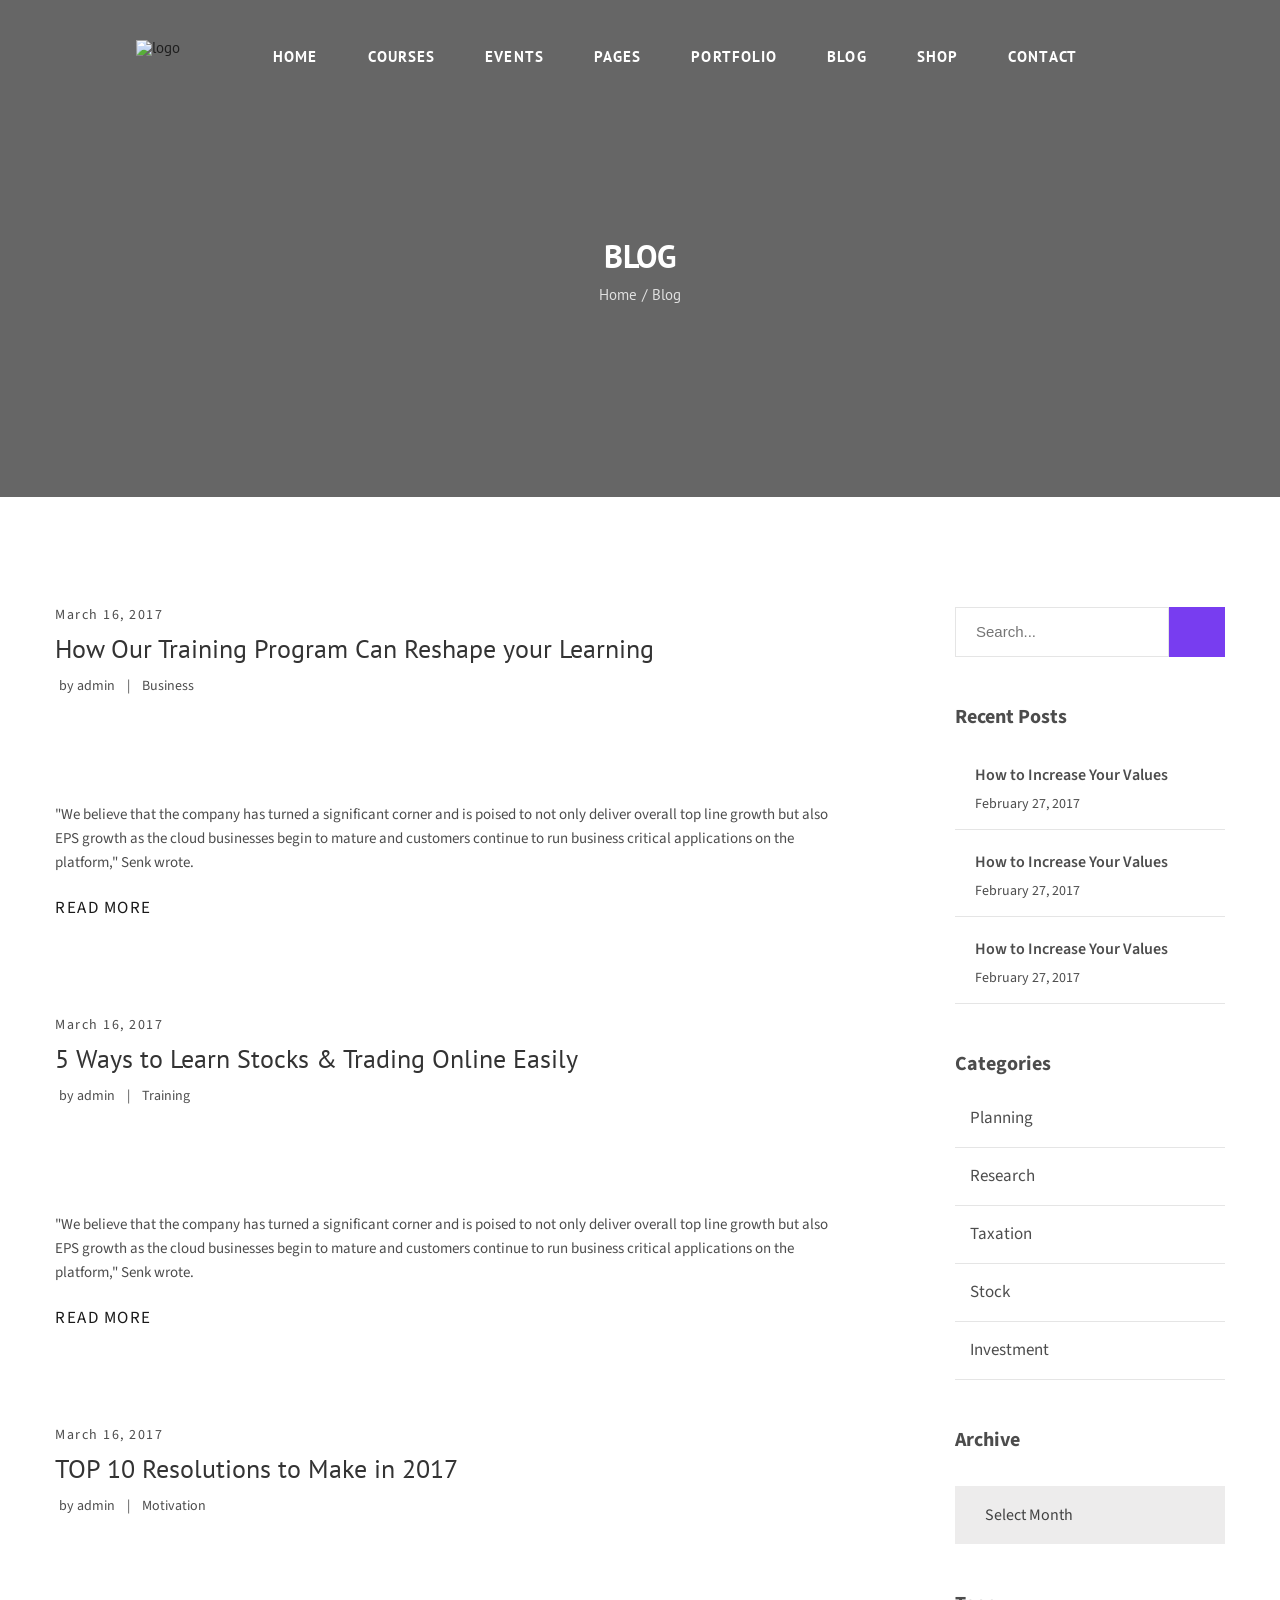
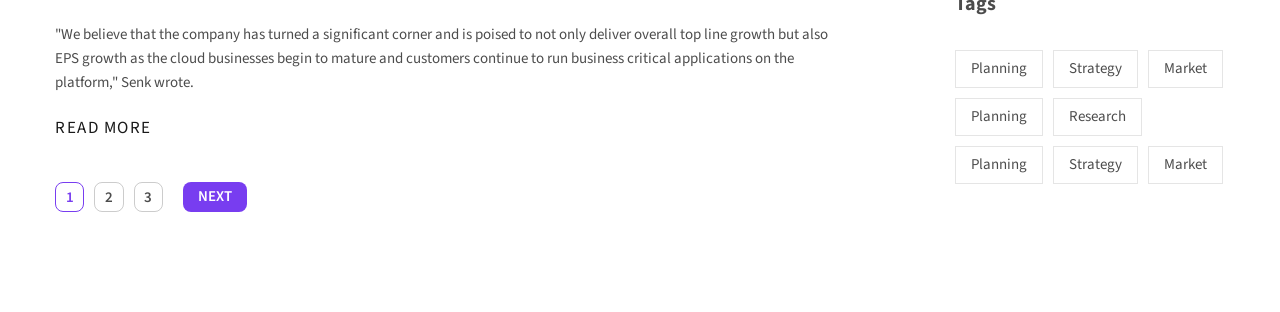
==== blog.html @ 6e0745ea "first commit" ====
<!doctype html>
<html lang="en">
    <head>
        <meta charset="UTF-8" />
        <meta name="viewport" content="width=device-width, initial-scale=1.0" />
        <title>Scholars - Education, University & LMS HTML Template</title>
        <link rel="preconnect" href="https://fonts.googleapis.com" />
        <link rel="preconnect" href="https://fonts.gstatic.com" crossorigin />
        <link
            href="https://fonts.googleapis.com/css2?family=PT+Sans:ital,wght@0,400;0,700;1,400;1,700&family=Source+Sans+3:ital,wght@0,200..900;1,200..900&display=swap"
            rel="stylesheet"
        />
        <link
            rel="stylesheet"
            href="https://cdnjs.cloudflare.com/ajax/libs/font-awesome/7.0.1/css/all.min.css"
            integrity="sha512-2SwdPD6INVrV/lHTZbO2nodKhrnDdJK9/kg2XD1r9uGqPo1cUbujc+IYdlYdEErWNu69gVcYgdxlmVmzTWnetw=="
            crossorigin="anonymous"
            referrerpolicy="no-referrer"
        />
        <link rel="stylesheet" href="css/reset.css" />
        <link rel="stylesheet" href="css/style.css" />
    </head>
    <body>
        <div class="banner banner-blog">
            <div class="header">
                <a
                    href="https://themazine.com/html/scholars-lms/index.html"
                    class="logo"
                >
                    <img
                        src="https://themazine.com/html/scholars-lms/images/logo/logo.png"
                        alt="logo"
                        srcset=""
                    />
                </a>
                <ul class="navbar">
                    <li>HOME</li>
                    <li>COURSES</li>
                    <li>EVENTS</li>
                    <li>PAGES</li>
                    <li>PORTFOLIO</li>
                    <li>BLOG</li>
                    <li>SHOP</li>
                    <li>CONTACT</li>
                </ul>
                <div class="action">
                    <i class="fa-solid fa-magnifying-glass"></i>
                    <i class="fa-solid fa-cart-shopping"></i>
                </div>
            </div>
            <div class="banner-title">
                <h2>Blog</h2>
                <ul class="banner-breadcrumb">
                    <li><a href="">Home</a></li>
                    <li><a href="">Blog</a></li>
                </ul>
            </div>
        </div>
        <div class="main">
            <div class="blog-content">
                <ul class="blog-list">
                    <li class="blog-item">
                        <span class="blog-date">March 16, 2017</span>
                        <h4 class="blog-title">
                            How Our Training Program Can Reshape your Learning
                        </h4>
                        <div class="blog-author">
                            <span>by admin</span>
                            <span>|</span>
                            <span>Business</span>
                        </div>
                        <div class="blog-img-wrapper">
                            <img
                                src="https://themazine.com/html/scholars-lms/images/blog/4.jpg"
                                alt=""
                                class="blog-img"
                                width="100%"
                            />
                        </div>
                        <p class="blog-description">
                            "We believe that the company has turned a
                            significant corner and is poised to not only deliver
                            overall top line growth but also EPS growth as the
                            cloud businesses begin to mature and customers
                            continue to run business critical applications on
                            the platform," Senk wrote.
                        </p>
                        <a class="blog-detail-link">READ MORE</a>
                    </li>
                    <li class="blog-item">
                        <span class="blog-date">March 16, 2017</span>
                        <h4 class="blog-title">
                            5 Ways to Learn Stocks & Trading Online Easily
                        </h4>
                        <div class="blog-author">
                            <span>by admin</span>
                            <span>|</span>
                            <span>Training</span>
                        </div>
                        <div class="blog-img-wrapper">
                            <img
                                src="https://themazine.com/html/scholars-lms/images/blog/5.jpg"
                                alt=""
                                class="blog-img"
                            />
                        </div>
                        <p class="blog-description">
                            "We believe that the company has turned a
                            significant corner and is poised to not only deliver
                            overall top line growth but also EPS growth as the
                            cloud businesses begin to mature and customers
                            continue to run business critical applications on
                            the platform," Senk wrote.
                        </p>
                        <a class="blog-detail-link">READ MORE</a>
                    </li>
                    <li class="blog-item">
                        <span class="blog-date">March 16, 2017</span>
                        <h4 class="blog-title">
                            TOP 10 Resolutions to Make in 2017
                        </h4>
                        <div class="blog-author">
                            <span>by admin</span>
                            <span>|</span>
                            <span>Motivation</span>
                        </div>
                        <div class="blog-img-wrapper">
                            <img
                                src="https://themazine.com/html/scholars-lms/images/blog/6.jpg"
                                alt=""
                                class="blog-img"
                            />
                        </div>
                        <p class="blog-description">
                            "We believe that the company has turned a
                            significant corner and is poised to not only deliver
                            overall top line growth but also EPS growth as the
                            cloud businesses begin to mature and customers
                            continue to run business critical applications on
                            the platform," Senk wrote.
                        </p>
                        <a class="blog-detail-link">READ MORE</a>
                    </li>
                </ul>
                <div class="paging">
                    <ul class="page-list">
                        <li class="page-item"><a href="">1</a></li>
                        <li class="page-item"><a href="">2</a></li>
                        <li class="page-item"><a href="">3</a></li>
                    </ul>
                    <a class="page-btn" href="">NEXT</a>
                </div>
            </div>
            <div class="blog-sidebar">
                <div class="blog-search">
                    <input type="text" placeholder="Search..." />
                    <button>
                        <i
                            class="blog-search-icon fa-solid fa-magnifying-glass"
                        ></i>
                    </button>
                </div>
                <div class="sidebar-item">
                    <h5 class="title">Recent Posts</h5>
                    <ul class="recent-posts">
                        <li class="post-item">
                            <img
                                class="post-img"
                                src="https://themazine.com/html/scholars-lms/images/blog/7.jpg"
                                alt=""
                            />
                            <div class="post-info">
                                <a href="" class="post-title"
                                    >How to Increase Your Values
                                </a>
                                <span class="post-date">February 27, 2017</span>
                            </div>
                        </li>
                        <li class="post-item">
                            <img
                                class="post-img"
                                src="https://themazine.com/html/scholars-lms/images/blog/8.jpg"
                                alt=""
                            />
                            <div class="post-info">
                                <a href="" class="post-title"
                                    >How to Increase Your Values
                                </a>
                                <span class="post-date">February 27, 2017</span>
                            </div>
                        </li>
                        <li class="post-item">
                            <img
                                class="post-img"
                                src="https://themazine.com/html/scholars-lms/images/blog/9.jpg"
                                alt=""
                            />
                            <div class="post-info">
                                <a href="" class="post-title"
                                    >How to Increase Your Values
                                </a>
                                <span class="post-date">February 27, 2017</span>
                            </div>
                        </li>
                    </ul>
                </div>
                <div class="sidebar-item">
                    <h5 class="title">Categories</h5>
                    <ul class="blog-category-list">
                        <li class="blog-category-item">
                            <i class="fa fa-angle-right"></i>
                            <a href="">Planning</a>
                        </li>
                        <li class="blog-category-item">
                            <i class="fa fa-angle-right"></i>
                            <a href="">Research</a>
                        </li>
                        <li class="blog-category-item">
                            <i class="fa fa-angle-right"></i>
                            <a href="">Taxation</a>
                        </li>
                        <li class="blog-category-item">
                            <i class="fa fa-angle-right"></i>
                            <a href="">Stock</a>
                        </li>
                        <li class="blog-category-item">
                            <i class="fa fa-angle-right"></i>
                            <a href="">Investment</a>
                        </li>
                    </ul>
                </div>
                <div class="sidebar-item">
                    <h5 class="title">Archive</h5>
                    <div class="archive-select">
                        <span>Select Month</span>
                        <i class="fa-solid fa-angle-down"></i>
                    </div>
                </div>
                <div class="sidebar-item">
                    <h5 class="title">Tags</h5>
                    <ul class="tag-list">
                        <li class="tag-item"><a href="">Planning</a></li>
                        <li class="tag-item"><a href="">Strategy</a></li>
                        <li class="tag-item"><a href="">Market</a></li>
                        <li class="tag-item"><a href="">Planning</a></li>
                        <li class="tag-item"><a href="">Research</a></li>
                        <li class="tag-item"><a href="">Planning</a></li>
                        <li class="tag-item"><a href="">Strategy</a></li>
                        <li class="tag-item"><a href="">Market</a></li>
                    </ul>
                </div>
            </div>
        </div>
    </body>
</html>
---- css/style.css ----
* {
    box-sizing: border-box;
}

:root {
    --course-item-gap: 30px;
    --purple: #783df0;
    --red: #b80257;
    --black1: rgba(0, 0, 0, 0.1);
    --black6: rgba(0, 0, 0, 0.6);
    --black7: rgba(0, 0, 0, 0.7);
    --black8: rgba(0, 0, 0, 0.8);
    --black9: rgba(0, 0, 0, 0.9);
}

html {
    font-size: 62.5%;
}

body {
    font-family: "Source Sans 3", sans-serif;
    color: var(--black7);
    font-size: 1.5rem;
}

h1,
h2,
h3,
h4,
h6 {
    font-family: "PT Sans", sans-serif;
}

a,
button {
    text-decoration: none;
    color: inherit;
    font-size: inherit;
    font-weight: inherit;
    font-family: inherit;
}

input:focus::placeholder {
    opacity: 0;
}

input:focus {
    outline: none;
}

.banner {
    width: 100%;
    height: 496.609px;
    background-repeat: no-repeat;
    background-size: cover;
    background-position: center;
    display: flex;
    flex-direction: column;
    font-family: "PT Sans", sans-serif;
}

.banner-course {
    background-image: url("https://themazine.com/html/scholars-lms/images/home/banner-2.jpg");
}

.banner-blog {
    background-image: url("https://themazine.com/html/scholars-lms/images/home/banner-5.jpg");
}

.header {
    display: flex;
    justify-content: center;
    padding-top: 40px;
    background-color: var(--black6);
}

.header .logo {
    margin-right: 68px;
    padding-left: 3px;
}

.navbar {
    font-weight: 400px;
    color: white;
    font-weight: 700;
    display: flex;
    letter-spacing: 1.1px;
}
.navbar li {
    padding: 9px 25px;
}

.header .action {
    padding-top: 6px;
    padding-left: 20px;
    gap: 25px;
    display: flex;
    color: white;
}

.header .action i {
    font-size: 19px;
}

.banner-title {
    flex: 1;
    background-color: var(--black6);
    justify-content: center;
    align-items: center;
    display: flex;
    flex-direction: column;
    width: 100%;
    color: white;
    gap: 15px;
}

.banner-title h2 {
    font-size: 3.2rem;
    font-weight: 700;
    text-transform: uppercase;
}
.banner-breadcrumb {
    display: flex;
    gap: 5px;
    padding-bottom: 27px;
}
.banner-breadcrumb li:not(:last-child)::after {
    content: "/";
    margin-left: 5px;
    color: rgba(255, 255, 255, 0.8);
}

.banner-breadcrumb li a {
    text-decoration: none;
    color: rgba(255, 255, 255, 0.8);
}

.main {
    width: 100%;
    max-width: 1170px;
    margin: 0 auto;
    padding-top: 110px;
    padding-bottom: 100px;
    background-color: white;
    display: flex;
    gap: 30px;
}

.sidebar {
    width: 272px;
    display: flex;
    flex-direction: column;
    gap: 30px;
}

.search {
    position: relative;
    color: rgba(0, 0, 0, 0.5);
    font-size: 1.5rem;
}
.sidebar-search-input {
    height: 43px;
    width: 270px;
    border-radius: 20px;
    border: 1px solid rgba(0, 0, 0, 0.09);
    padding: 0 40px 0 20px;
    color: rgba(0, 0, 0, 0.5);
    font-size: 1.5rem;
}

.sidebar-search-icon {
    position: absolute;
    right: 20px;
    top: 14px;
    font-size: 15px;
}

.menu {
    display: flex;
    flex-direction: column;
    gap: 20px;
}

.menu-title {
    color: var(--black8);
    font-size: 1.6rem;
    font-weight: 700;
}
.menu-list {
    color: var(--black7);
    border: 1px solid rgba(0, 0, 0, 0.05);
    font-weight: 400;
}

.menu-list li {
    padding: 14px 25px;
    cursor: pointer;
}

.menu-list li:hover a {
    padding-left: 11px;
    color: var(--purple);
    transition: all 0.3s ease-in-out;
}

.menu-list li:not(:last-child) {
    border-bottom: 1px solid rgba(0, 0, 0, 0.05);
}

.course-content {
    display: flex;
    flex: 1;
    flex-direction: column;
    gap: 70px;
}

.course-category {
    display: flex;
    gap: 20px;
    justify-content: center;
}

.course-category li {
    padding: 0 14px;
    color: var(--black8);
    border-radius: 15px;
    line-height: 30px;
    cursor: pointer;
}

.course-category li:first-child,
.course-category li:hover {
    background-color: var(--purple);
    color: white;
}

.course-list {
    display: flex;
    flex-wrap: wrap;
    gap: var(--course-item-gap);
}

.course-item {
    width: calc((100% - var(--course-item-gap) * 2) / 3);
    display: flex;
    flex-direction: column;
    overflow: hidden;
}

.course-item .text {
    padding: 15px 20px;
    border: 1px solid #eeeeee;
    display: flex;
    flex-direction: column;
    gap: 20px;
    overflow: hidden;
}

.course-img-wrapper {
    overflow: hidden;
}

.course-item:hover .course-img {
    transform: scale(1.1);
    transition: all 0.4s ease-in-out;
}

.course-title {
    font-weight: 700;
    font-size: 1.8rem;
    color: #464646;
    line-height: 24px;
}

.course-description {
    color: #000;
    line-height: 22px;
}

.course-item-info {
    display: flex;
    align-items: center;
    gap: 10px;
    color: var(--black6);
}

.course-author-avatar {
    width: 40px;
    height: 40px;
    border-radius: 50%;
}

.course-author-name {
    font-size: 1.5rem;
    font-weight: 400;
}

.course-student-icon {
    line-height: 40px;
    font-size: 1.5rem;
}

.course-price {
    margin-left: auto;
    padding: 10px 20px;
    color: white;
    border-radius: 30px;
    text-transform: uppercase;
    cursor: pointer;
}

.free-price {
    background-color: var(--purple);
}

.have-price {
    background-color: var(--red);
    font-weight: 700;
}

.paging {
    display: flex;
    gap: 20px;
}

.page-list {
    display: flex;
    gap: 10px;
}

.page-item {
    border: 1px solid rgba(0, 0, 0, 0.2);
    font-weight: 600;
    border-radius: 8px;
    padding: 0 9.7px;
    height: 30px;
    line-height: 30px;
    text-align: center;
}

.page-item:first-child,
.page-item:hover {
    border-color: var(--purple);
    color: var(--purple);
}

.page-btn {
    padding: 0 15px;
    height: 30px;
    line-height: 30px;
    background-color: var(--purple);
    color: white;
    border-radius: 8px;
    font-weight: 600;
}

.footer {
    width: 100%;
    max-width: 1176px;
    margin: 0 auto;
    display: flex;
    justify-content: center;
    padding-top: 75px;
    padding-bottom: 150px;
    color: rgba(255, 255, 255, 0.6);
    font-size: 1.5rem;
    font-weight: 400;
    line-height: 22px;
    gap: 25px;
}

.footer-wrapper {
    background-color: rgb(21, 21, 21);
}

.footer-scholars {
    flex: 3.2;
    display: flex;
    flex-direction: column;
    gap: 20px;
}
.footer-scholars-description {
    font-size: 1.4rem;
}

.footer-app {
    display: flex;
    margin-top: 10px;
}

.footer-app-item {
    flex: 1;
}
.footer-app-item image {
    object-fit: cover;
}

.footer-nav {
    flex: 2;
    display: flex;
    flex-direction: column;
    gap: 30px;
}

.footer-nav-title,
.footer-subscribe-title {
    color: white;
    font-size: 2rem;
    font-weight: 700;
    line-height: 25px;
}

.footer-nav-item {
    line-height: 2;
}

.footer-nav-item:hover {
    color: var(--red);
}

.footer-subscribe {
    flex: 3.2;
    display: flex;
    flex-direction: column;
    gap: 30px;
}

.subscribe-input {
    width: 100%;
    padding: 13px 20px;
    border-radius: 20px;
    border: none;
    background-color: rgb(39, 39, 39);
    color: rgba(255, 255, 255, 0.6);
}

.subscribe-input:focus {
    outline: none;
}

.subscribe-btn {
    display: block;
    margin-top: 12px;
    background-color: rgb(184, 2, 87);
    border-radius: 30px;
    padding: 10px 28px;
    color: white;
    text-transform: uppercase;
    border: none;
    letter-spacing: 1.5px;
    cursor: pointer;
}

.subscribe-btn:hover {
    color: var(--red);
    background-color: white;
    transition-duration: 0.3s;
}

/* Blog */
.blog-content {
    flex: 1;
    display: flex;
    flex-direction: column;
    gap: 45px;
}

.blog-list {
    display: flex;
    flex-direction: column;
    gap: 100px;
}

.blog-date {
    letter-spacing: 1.5px;
    font-size: 1.4rem;
    font-weight: 400;
    color: var(--black7);
}

.blog-title {
    font-size: 2.6rem;
    font-weight: 400;
    color: var(--black8);
    margin-top: 14px;
}

.blog-author {
    display: flex;
    gap: 8px;
}

.blog-author span {
    color: var(--black7);
    font-size: 1.4rem;
    font-weight: 400;
    padding-left: 4px;
    margin-top: 17px;
}

.blog-img-wrapper {
    margin-top: 50px;
    overflow: hidden;
}

.blog-item:hover .blog-img {
    transform: scale(1.1);
    transition: all 0.4s ease-in-out;
}

.blog-item:hover .blog-title {
    color: var(--red);
}

.blog-description {
    font-size: 1.5rem;
    font-weight: 400;
    color: var(--black7);
    margin-top: 45px;
    padding-right: 80px;
    line-height: 24px;
}

.blog-detail-link {
    font-size: 1.7rem;
    font-weight: 400;
    color: var(--black9);
    display: block;
    margin-top: 25px;
    cursor: pointer;
    letter-spacing: 1.5px;
}

.blog-detail-link:hover {
    color: var(--purple);
}

.blog-sidebar {
    width: 270px;
    display: flex;
    flex-direction: column;
    gap: 50px;
}

.blog-search {
    display: flex;
    height: 50px;
}
.blog-search input {
    border: 1px solid var(--black1);
    font-size: 1.5rem;
    color: var(--black7);
    flex: 8;
    padding-left: 20px;
}
.blog-search button {
    flex: 2;
    background-color: var(--purple);
    border: none;
    display: flex;
}

.blog-search-icon {
    color: white;
    margin: auto;
}

.sidebar-item {
    display: flex;
    flex-direction: column;
}

.sidebar-item .title {
    font-size: 2rem;
    font-weight: 700;
    margin-bottom: 36px;
}

.recent-posts {
    display: flex;
    flex-direction: column;
    gap: 20px;
}

.post-item {
    display: flex;
    gap: 20px;
    padding-bottom: 18px;
    border-bottom: 1px solid var(--black1);
}

.post-info {
    display: flex;
    flex-direction: column;
    gap: 10px;
}

.post-title {
    font-size: 1.6rem;
    font-weight: 600;
    color: var(--black7);
    line-height: 24px;
}

.post-date {
    font-size: 1.4rem;
    font-weight: 400;
    color: var(--black7);
}

.blog-category-list {
    display: flex;
    flex-direction: column;
    gap: 20px;
}

.blog-category-item {
    cursor: pointer;
    display: flex;
    gap: 15px;
    border-bottom: 1px solid var(--black1);
    padding-bottom: 20px;
    align-items: baseline;
}

.blog-category-item a {
    font-size: 1.7rem;
    font-weight: 400;
    color: var(--black7);
}

.blog-category-item i {
    font-size: 1.3rem;
    color: var(--black6);
}

.blog-category-item:hover {
    padding-left: 15px;
    transition: all 0.3s ease-in-out;
}

.blog-category-item:hover :is(a, i) {
    color: var(--purple);
    transition: all 0.3s ease-in-out;
}

.archive-select {
    display: flex;
    align-items: center;
    justify-content: space-between;
    background-color: #edecec;
    padding-left: 30px;
    padding-right: 20px;
    cursor: pointer;
    font-size: 1.6rem;
    color: rgb(66, 66, 66);
    font-weight: 400px;
    height: 58px;
}

.archive-select i {
    font-size: 1.4rem;
}

.tag-list {
    display: flex;
    gap: 10px;
    flex-wrap: wrap;
}

.tag-item {
    font-size: 1.5rem;
    font-weight: 400;
    color: var(--black7);
    box-sizing: content-box;
    height: 36px;
    padding: 0 15px;
    line-height: 36px;
    border: 1px solid var(--black1);
    cursor: pointer;
}

.tag-item:hover {
    background-color: var(--purple);
    color: white;
    transition: all 0.3s ease-in-out;
}
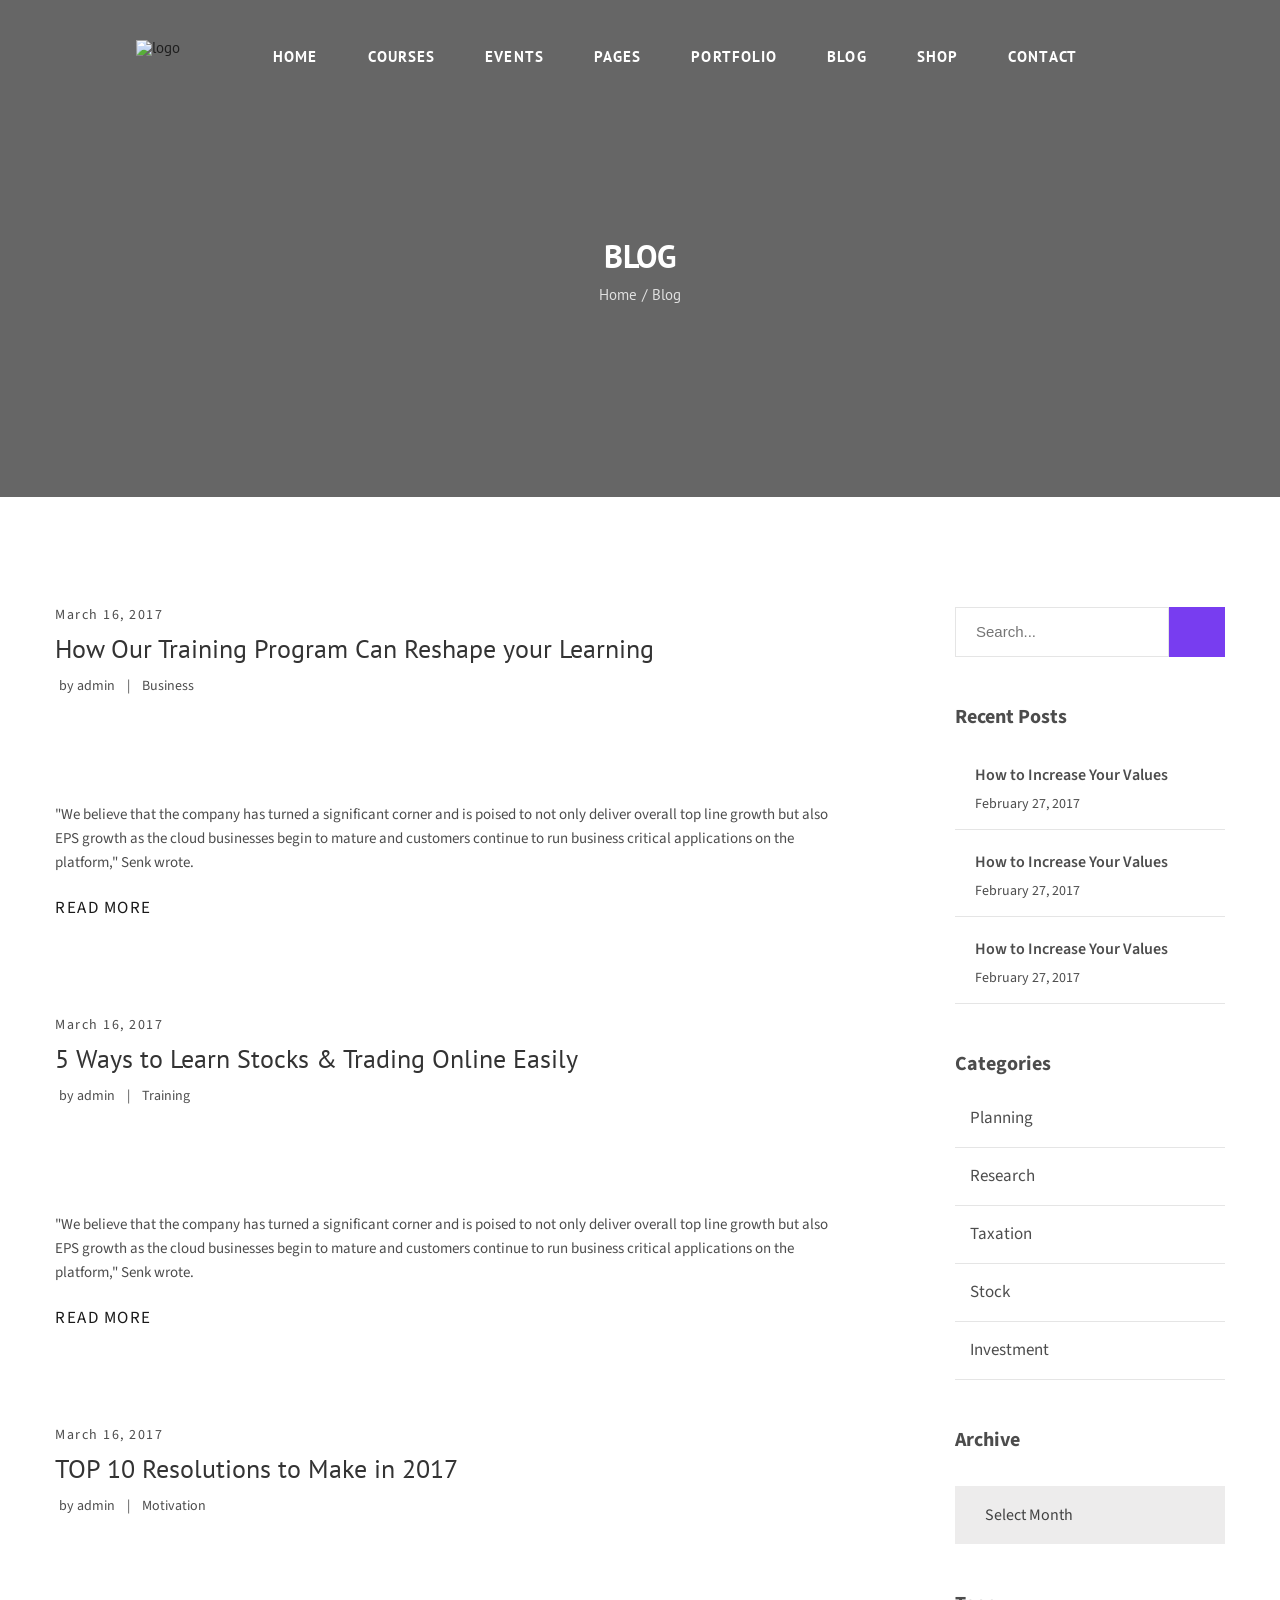
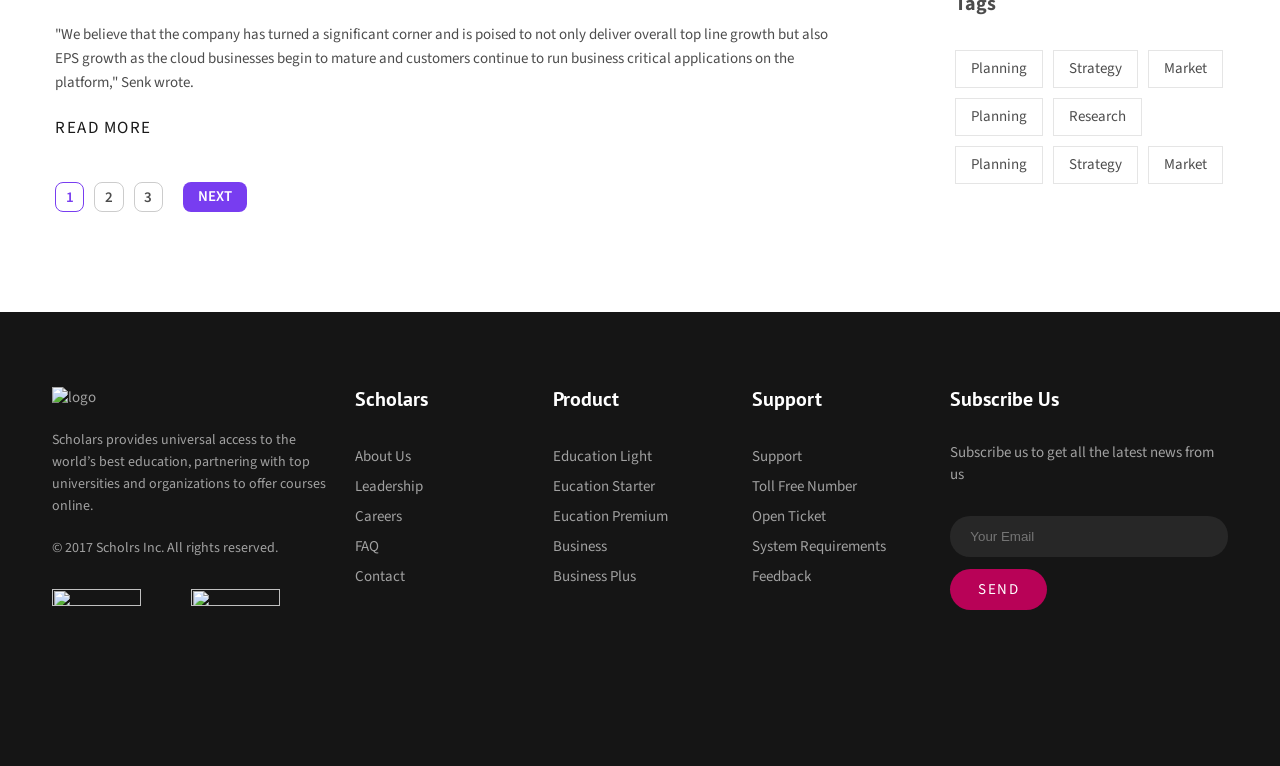
==== commit 1a11d480: "fix: -add a element to nav item - add footer for blog" ====
--- a/blog.html
+++ b/blog.html
@@ -251,5 +251,112 @@
                 </div>
             </div>
         </div>
+        <div class="footer-wrapper">
+            <div class="footer">
+                <div class="footer-scholars">
+                    <a
+                        href="https://themazine.com/html/scholars-lms/index.html"
+                        class="logo"
+                    >
+                        <img
+                            src="https://themazine.com/html/scholars-lms/images/logo/logo.png"
+                            alt="logo"
+                            srcset=""
+                        />
+                    </a>
+                    <p class="footer-scholars-description">
+                        Scholars provides universal access to the world’s best
+                        education, partnering with top universities and
+                        organizations to offer courses online.
+                    </p>
+                    <p class="footer-scholars-description">
+                        © 2017 Scholrs Inc. All rights reserved.
+                    </p>
+                    <ul class="footer-app">
+                        <li class="footer-app-item">
+                            <a href="https://www.apple.com/itunes/"
+                                ><img
+                                    src="https://themazine.com/html/scholars-lms/images/logo/android.png"
+                                    alt=""
+                                    height="80%"
+                                    width="80%"
+                                />
+                            </a>
+                        </li>
+                        <li class="footer-app-item">
+                            <a href="https://play.google.com/store/games"
+                                ><img
+                                    src="https://themazine.com/html/scholars-lms/images/logo/apple.png"
+                                    alt=""
+                                    height="80%"
+                                    width="80%"
+                            /></a>
+                        </li>
+                    </ul>
+                </div>
+                <div class="footer-nav">
+                    <h6 class="footer-nav-title">Scholars</h6>
+                    <ul class="footer-nav-list">
+                        <li class="footer-nav-item"><a href="">About Us</a></li>
+                        <li class="footer-nav-item">
+                            <a href="">Leadership</a>
+                        </li>
+                        <li class="footer-nav-item"><a href="">Careers</a></li>
+                        <li class="footer-nav-item"><a href="">FAQ</a></li>
+                        <li class="footer-nav-item"><a href="">Contact</a></li>
+                    </ul>
+                </div>
+                <div class="footer-nav">
+                    <h6 class="footer-nav-title">Product</h6>
+                    <ul class="footer-nav-list">
+                        <li class="footer-nav-item">
+                            <a href="">Education Light</a>
+                        </li>
+                        <li class="footer-nav-item">
+                            <a href="">Eucation Starter</a>
+                        </li>
+                        <li class="footer-nav-item">
+                            <a href="">Eucation Premium</a>
+                        </li>
+                        <li class="footer-nav-item"><a href="">Business</a></li>
+                        <li class="footer-nav-item">
+                            <a href="">Business Plus</a>
+                        </li>
+                    </ul>
+                </div>
+                <div class="footer-nav">
+                    <h6 class="footer-nav-title">Support</h6>
+                    <ul class="footer-nav-list">
+                        <li class="footer-nav-item"><a href="">Support</a></li>
+                        <li class="footer-nav-item">
+                            <a href="">Toll Free Number</a>
+                        </li>
+                        <li class="footer-nav-item">
+                            <a href="">Open Ticket</a>
+                        </li>
+                        <li class="footer-nav-item">
+                            <a href="">System Requirements</a>
+                        </li>
+                        <li class="footer-nav-item"><a href="">Feedback</a></li>
+                    </ul>
+                </div>
+                <div class="footer-subscribe">
+                    <h6 class="footer-subscribe-title">Subscribe Us</h6>
+                    <p class="footer-subscribe-description">
+                        Subscribe us to get all the latest news from us
+                    </p>
+                    <form class="subscribe-form" action="">
+                        <input
+                            class="subscribe-input"
+                            type="email"
+                            placeholder="Your Email"
+                        />
+                        <button type="submit" class="subscribe-btn">
+                            Send
+                        </button>
+                    </form>
+                </div>
+            </div>
+        </div>
     </body>
 </html>
